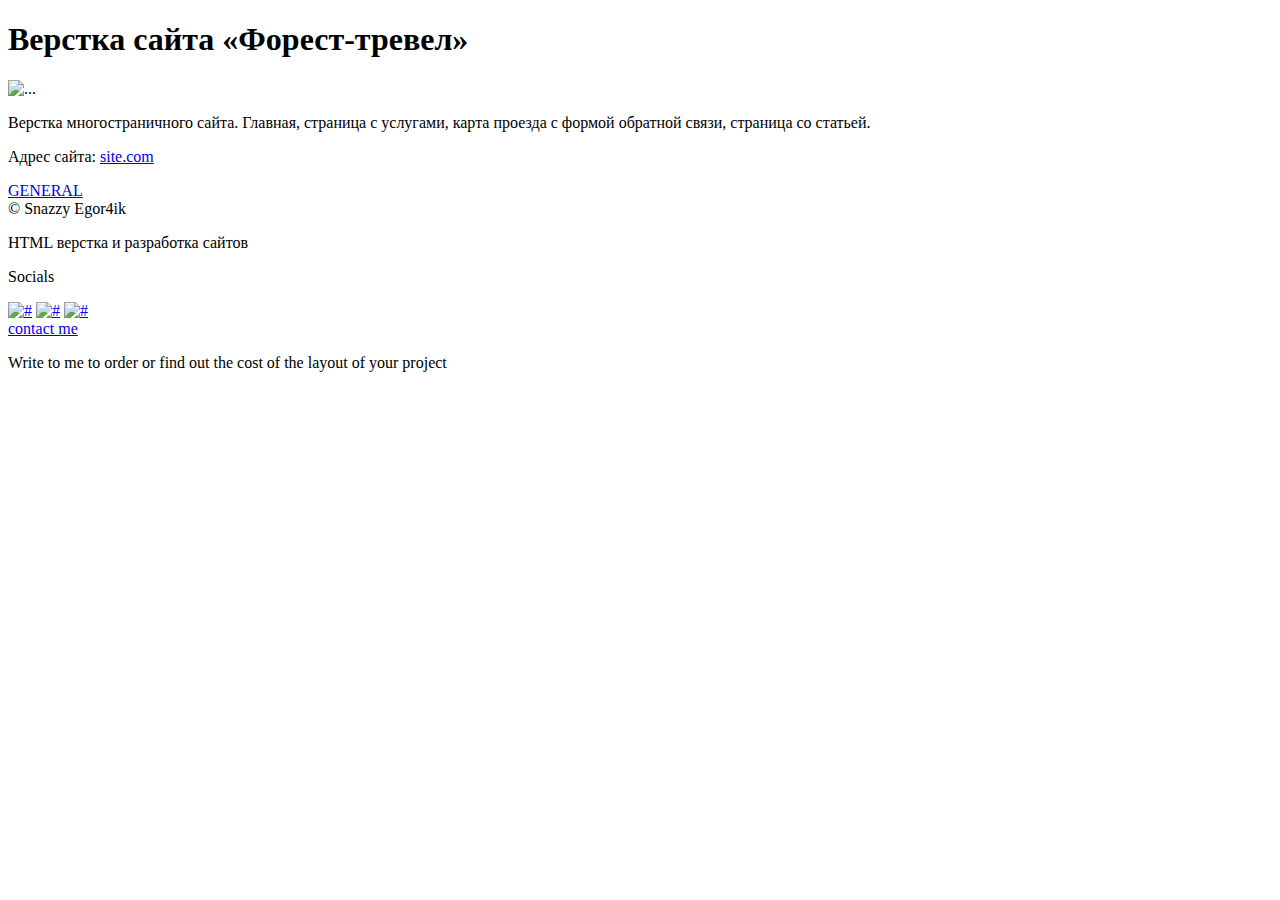
==== new.html @ 83967157 "1-st" ====
<!DOCTYPE html>
<html lang="ru">
    <head>
        <meta charset="UTF-8" />
        <meta name="viewport" content="width=device-width, initial-scale=1.0" />
        <link rel="stylesheet" href="/Project/css/main.css" />
        <link rel="stylesheet" href="/Project/css/media.css">
        
        <title>New</title>
    </head>
    <body>
        <main>
            <!-- project -->
            <article class="project">
                <div class="container">
                    <h1 class="project-header">
                        Верстка сайта «Форест-тревел»
                    </h1>
                    <div class="poject-image">
                        <img src="/Project/img/header/page2.jpg" alt="..." />
                    </div>
                    <div class="project-description">
                        <p>
                            Верстка многостраничного сайта. Главная, страница с
                            услугами, карта проезда с формой обратной связи,
                            страница со статьей.
                        </p>
                        <p>
                            Адрес сайта:
                            <a href="#" target="_blank">site.com</a>
                        </p>
                    </div>
                    <a href="/Project/index.html" class="project-btn-back"
                        >GENERAL</a
                    >
                </div>
            </article>
            <!-- //project -->
        </main>

        <footer class="footer">
            <div class="container">
                <div class="footer-row">
                    <div class="footer-copywr">
                        <div class="footer-copywr-name">© Snazzy Egor4ik</div>
                        <p>HTML верстка и разработка сайтов</p>
                    </div>

                    <!--footer-icons  -->
                    <div class="footer-icons">
                        <p>Socials</p>
                        <div class="footer-icons-row">
                            <a href="#"
                                ><img
                                    src="/Project/img/socialIcons/instagram.svg"
                                    alt="#"
                            /></a>
                            <a href="#"
                                ><img
                                    src="/Project/img/socialIcons/vk.svg"
                                    alt="#"
                            /></a>
                            <a href="#"
                                ><img
                                    src="/Project/img/socialIcons/github.svg"
                                    alt="#"
                            /></a>
                        </div>
                    </div>
                    <!--// footer-icons -->

                    <div class="footer-contacts">
                        <a href="#" class="footer-button">contact me</a>

                        <p>
                            Write to me to order or find out the cost of the
                            layout of your project
                        </p>
                    </div>
                </div>
            </div>
        </footer>
    </body>
</html>
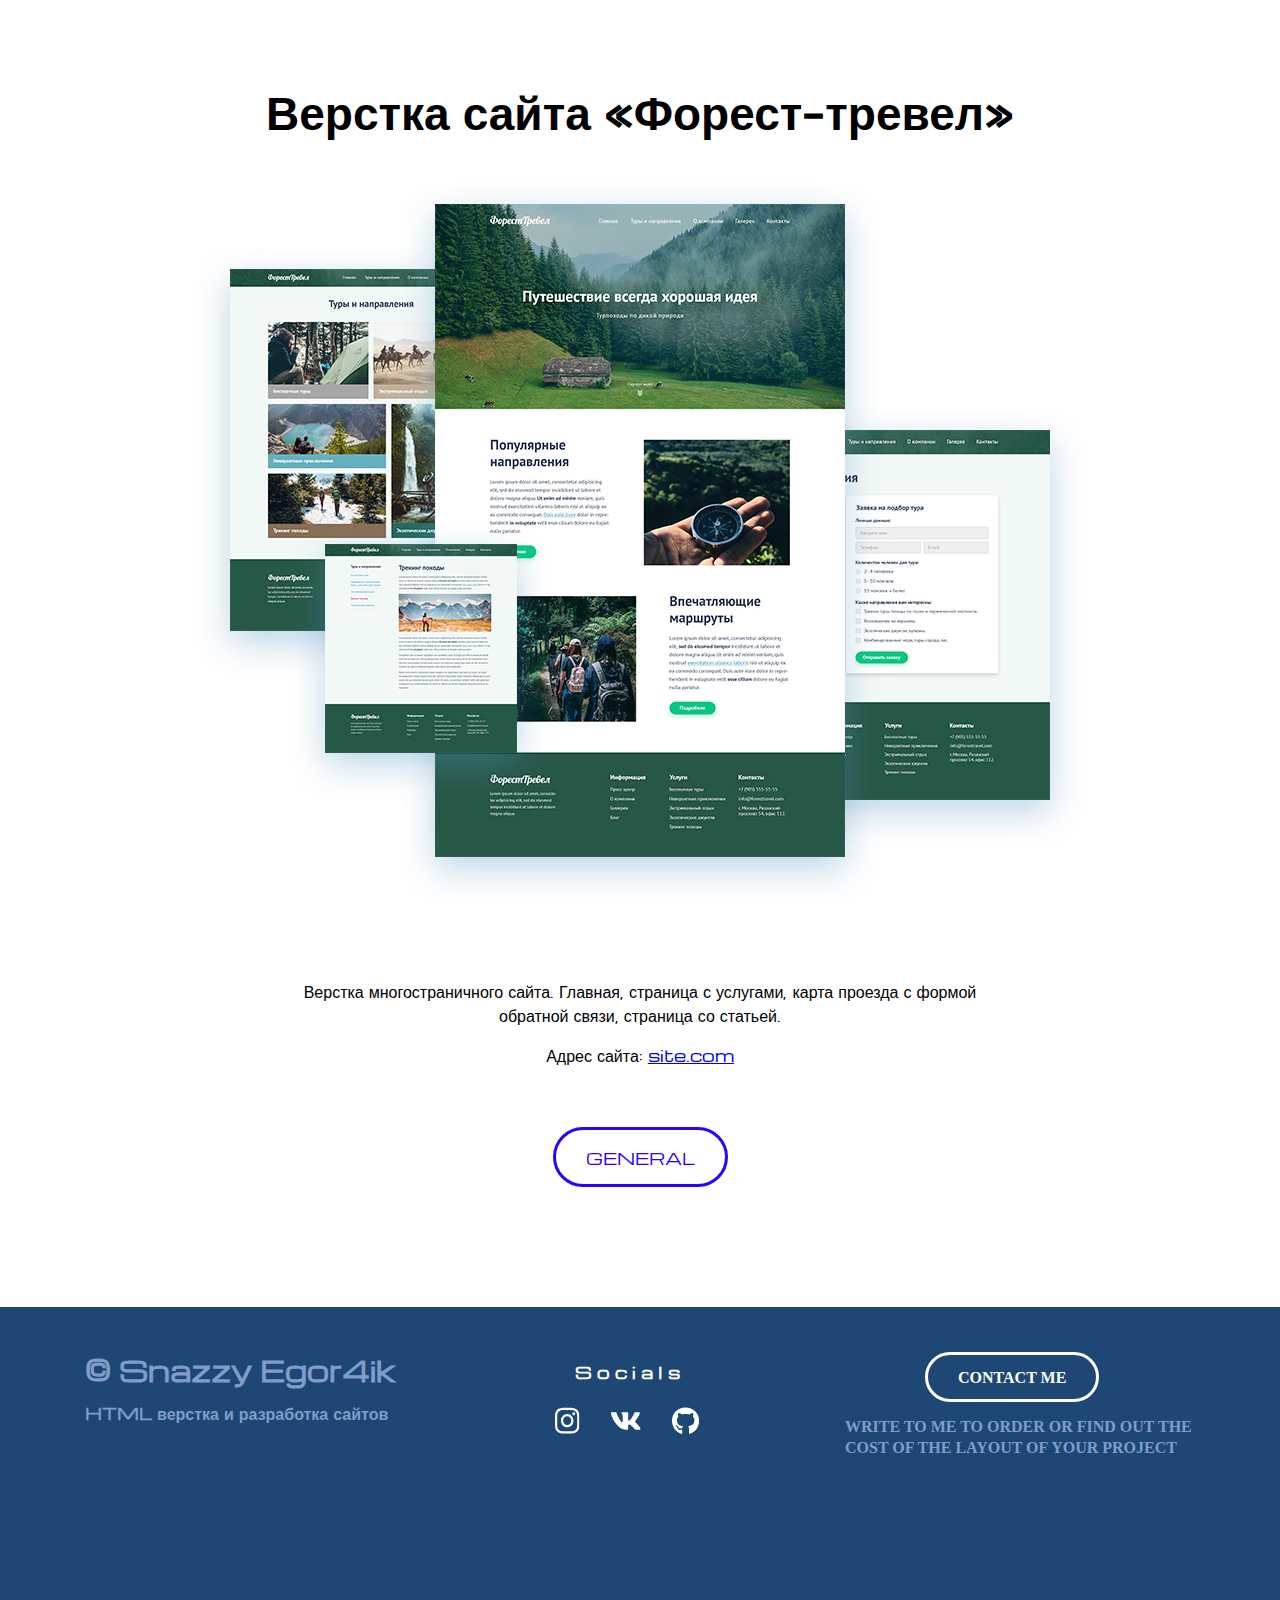
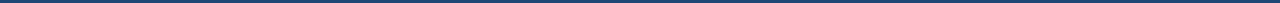
==== commit 85ea790e: "Update new.html" ====
--- a/new.html
+++ b/new.html
@@ -3,8 +3,8 @@
     <head>
         <meta charset="UTF-8" />
         <meta name="viewport" content="width=device-width, initial-scale=1.0" />
-        <link rel="stylesheet" href="/Project/css/main.css" />
-        <link rel="stylesheet" href="/Project/css/media.css">
+        <link rel="stylesheet" href="css/main.css" />
+        <link rel="stylesheet" href="css/media.css">
         
         <title>New</title>
     </head>
@@ -17,7 +17,7 @@
                         Верстка сайта «Форест-тревел»
                     </h1>
                     <div class="poject-image">
-                        <img src="/Project/img/header/page2.jpg" alt="..." />
+                        <img src="img/header/page2.jpg" alt="..." />
                     </div>
                     <div class="project-description">
                         <p>
@@ -30,7 +30,7 @@
                             <a href="#" target="_blank">site.com</a>
                         </p>
                     </div>
-                    <a href="/Project/index.html" class="project-btn-back"
+                    <a href="index.html" class="project-btn-back"
                         >GENERAL</a
                     >
                 </div>
@@ -52,17 +52,17 @@
                         <div class="footer-icons-row">
                             <a href="#"
                                 ><img
-                                    src="/Project/img/socialIcons/instagram.svg"
+                                    src="img/socialIcons/instagram.svg"
                                     alt="#"
                             /></a>
                             <a href="#"
                                 ><img
-                                    src="/Project/img/socialIcons/vk.svg"
+                                    src="img/socialIcons/vk.svg"
                                     alt="#"
                             /></a>
                             <a href="#"
                                 ><img
-                                    src="/Project/img/socialIcons/github.svg"
+                                    src="img/socialIcons/github.svg"
                                     alt="#"
                             /></a>
                         </div>
--- a/css/main.css
+++ b/css/main.css
@@ -0,0 +1,364 @@
+@import url("https://fonts.googleapis.com/css2?family=Black+Ops+One&family=Michroma&display=swap");
+
+* {
+    box-sizing: border-box;
+}
+
+body {
+    font-family: "Michroma", sans-serif;
+    color: black;
+    margin: 0;
+    padding: 0;
+}
+
+.container {
+    max-width: 1140px;
+    margin-left: auto;
+    margin-right: auto;
+    padding-left: 15px;
+    padding-right: 15px;
+}
+
+.none {
+    display: none !important;
+}
+
+/* ---------------заголовок---------- */
+.header {
+    position: relative;
+
+    text-shadow: 0px 0px 9px blanchedalmond;
+
+    display: flex;
+    flex-direction: column;
+    /* по основной оси  flex-direction: column; по оси игрик(колонка)*/
+    justify-content: center;
+    /* по оси Х - в данном случае */
+    align-items: center;
+
+    /* background-color: #556983; */
+    width: 100%;
+    /* view height по всей странице */
+    height: 100vh;
+    /* !!!!! */
+    /* background-image: url(/Project/img/COVERR.jpg); */
+    /* имба свойство!!!! */
+    background-size: cover;
+    background-position: center;
+}
+
+.header-title {
+    margin: 0 0 25px 0;
+
+    color: #fff;
+    text-align: center;
+    font-size: 56px;
+    font-weight: 700;
+    line-height: 130%;
+    letter-spacing: 5px;
+    word-spacing: -7px;
+}
+.header-subtitle {
+    margin: 0;
+
+    color: #fff;
+    text-align: center;
+    font-size: 16px;
+    font-weight: 700;
+    line-height: 150%;
+    letter-spacing: 3.2px;
+    text-transform: uppercase;
+}
+
+.header-arrow {
+    position: absolute;
+
+    bottom: 30px;
+    width: 48px;
+    height: 48px;
+}
+
+/* ---portfolio-------- */
+
+.portfolio {
+    padding-top: 80px;
+    padding-bottom: 115px;
+}
+.portfolio img {
+    max-width: 100%;
+}
+
+.portfolio-header {
+    margin: 0;
+    margin-bottom: 70px;
+    color: #000000;
+    text-align: center;
+    font-size: 46px;
+    line-height: 1.3;
+}
+
+/* ---------------------- */
+
+.portfolio-header {
+    font-size: 46px;
+    line-height: 50px;
+    font-weight: bold;
+    position: relative;
+    background: rgb(255, 255, 255);
+    overflow: hidden;
+    text-transform: uppercase;
+    text-align: center;
+}
+.portfolio-header:before {
+    content: "";
+    position: absolute;
+    filter: blur(7px);
+    top: 0;
+    left: 0;
+    width: 100%;
+    height: 100%;
+    mix-blend-mode: screen;
+    background-image: repeating-linear-gradient(
+            -45deg,
+            transparent,
+            transparent 1em,
+            #00000067 1em,
+            #000000 50%
+        ),
+        repeating-linear-gradient(
+            45deg,
+            #000000,
+            #000000 1em,
+            #fff 1em,
+            #bfe2ff 50%
+        );
+    background-size: 3em 3em, 2em 2em;
+    animation-name: ani;
+    animation-duration: 20s;
+    animation-timing-function: linear;
+    animation-iteration-count: infinite;
+    animation-direction: alternate;
+}
+@keyframes ani {
+    from {
+        background-position: 0 0;
+    }
+    to {
+        background-position: 100% 0;
+    }
+}
+
+/* ---------------------------- */
+
+.portfolio-cards-wrapper {
+    display: flex;
+    flex-wrap: wrap;
+    justify-content: space-between;
+}
+
+.card {
+    margin-bottom: 30px;
+    box-sizing: border-box;
+    width: calc(50% - 15px);
+    background-color: white;
+    box-shadow: 0px 10px 40px 0px rgba(126, 155, 189, 0.35);
+}
+
+.card:hover {
+    border-bottom-left-radius: 20px;
+    border-top-right-radius: 20px;
+
+    transform: translateY(-20px);
+    transition: all 400ms;
+    box-shadow: 0px 20px 30px rgba(126, 155, 189, 0.6);
+}
+
+.card-link {
+    transition: color 200ms ease-in;
+
+    padding: 20px;
+
+    color: black;
+    display: block;
+    text-decoration: none;
+}
+.card-link:hover {
+    color: rgb(39, 91, 236);
+}
+
+.card:last-child,
+.card:nth-last-child(2) {
+    margin-bottom: 0;
+}
+
+.card-img {
+    margin-bottom: 20px;
+}
+.card-title {
+    margin: 0;
+    margin-bottom: 13px;
+
+    font-size: 24px;
+    font-weight: 600;
+    line-height: 130%;
+}
+
+.card p {
+    margin: 0;
+
+    font-size: 16px;
+    line-height: 130%;
+}
+
+/*====================== footer------------------ */
+
+.footer {
+    color: white;
+    padding-top: 45px;
+    padding-bottom: 130px;
+    background: #1e4776;
+}
+
+.footer-row {
+    display: flex;
+    flex-direction: row; /*  по умолчанию*/
+    justify-content: space-between;
+}
+
+.footer-copywr {
+    flex-grow: 1;
+    max-width: 350px;
+    line-height: 1.3;
+    color: #7e9ec9;
+}
+
+.footer-copywr-name {
+    margin-bottom: 15px;
+    color: #7e9ec9;
+    font-size: 28px;
+    font-weight: bold;
+    line-height: 1.3;
+}
+
+.footer-copywr p {
+    margin: 0;
+    margin-bottom: 15px;
+    color: #7e9ec9;
+    font-weight: 600;
+    font-size: 16px;
+    line-height: 130%;
+}
+
+.footer-icons {
+    flex-grow: 1;
+    margin-left: 80px;
+    max-width: 350px;
+}
+.footer-icons p {
+    letter-spacing: 5px;
+    margin: 10px 0 20px 60px;
+    font-size: 16px;
+    font-weight: 600;
+    line-height: 1.3;
+}
+.footer-icons-row {
+    margin-left: 40px;
+    display: flex;
+    align-items: center;
+    width: 30px;
+    height: 40px;
+    flex-shrink: 0;
+}
+/* + выбирает ближайшего соседа слева от элемента */
+.footer-icons-row > * + * {
+    margin-left: 30px;
+}
+
+.footer-contacts {
+    flex-grow: 1;
+    max-width: 350px;
+
+    color: #fff;
+    font-family: Montserrat;
+    font-size: 16px;
+    font-style: normal;
+    font-weight: 700;
+    line-height: 130%; /* 20.8px */
+    text-transform: uppercase;
+}
+.footer-button {
+    display: inline-block;
+    height: 50px;
+    padding: 0 30px 0 30px;
+    margin-left: 80px;
+
+    border: 3px solid #fff;
+    border-radius: 50px;
+
+    line-height: 45px;
+    text-decoration: none;
+    color: white;
+    text-transform: uppercase;
+}
+
+.footer-button:hover {
+    color: #1e4776;
+    background-color: white;
+    transition: 300ms;
+}
+.footer-contacts p {
+    margin: 15px 0;
+    color: #7e9ec9;
+    font-size: 16px;
+    font-weight: 700;
+}
+
+/* --------------------------------------page2------------------------ */
+
+.project {
+    text-align: center;
+    padding: 80px 0 120px;
+}
+.project-header {
+    margin: 0;
+    margin-bottom: 40px;
+    color: #000;
+    font-size: 46px;
+    font-weight: bold;
+    line-height: 1.3; /* 59.8px */
+}
+.poject-image {
+    margin-bottom: 70px;
+}
+.project-description {
+    margin: 0 auto 60px;
+    max-width: 730px;
+}
+.project-description p {
+    color: #000;
+    font-size: 16px;
+    font-weight: 400;
+    line-height: 1.5; /* 24px */
+}
+
+.project-btn-back {
+    display: inline-block;
+    height: 60px;
+    padding: 0 30px 0 30px;
+
+    border: 3px solid #2f00ff;
+    border-radius: 50px;
+
+    line-height: 55px;
+    text-decoration: none;
+    color: #2f00ff;
+    text-transform: uppercase;
+}
+
+.project-btn-back:hover {
+    background-color: #2f00ff;
+    color: white;
+    box-shadow: inset 0px 10px 5px black;
+    font-size: 13px;
+    line-height: 65px;
+}
